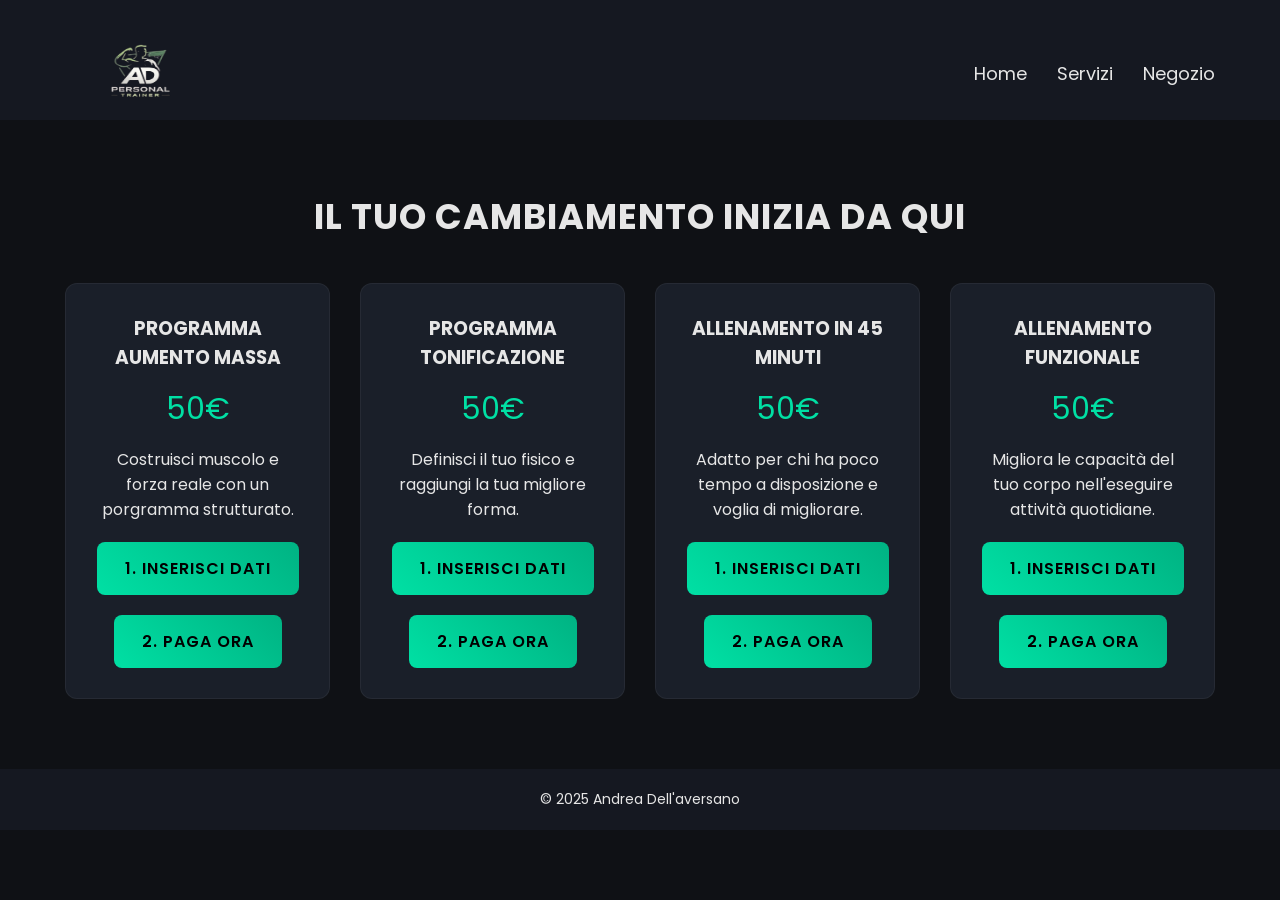
==== negozio.html @ 3703adb0 "Add files via upload" ====
<!DOCTYPE html>
<html lang="it">
<head>
<meta charset="UTF-8">
 <link rel="stylesheet" href="style.css" />
<link href="https://fonts.googleapis.com/css2?family=Poppins:wght@300;400;600;700&display=swap" rel="stylesheet">
<title>Negozio - AD Coaching</title>
</head>

<body>
<header class="header">
  <div class="container nav">
    <a href="index.html" class="logo">
       <img src="logo.png" alt="AD Personal Trainer"></a>
    <nav>
      <a href="index.html">Home</a>
      <a href="servizi.html">Servizi</a>
      <a href="negozio.html">Negozio</a>
    </nav>
  </div>
</header>

<section class="container">
  <h2 class="section-title">Il tuo cambiamento inizia da qui</h2>

<div class="cards">

<div class="card">
    <h3>PROGRAMMA AUMENTO MASSA</h3>
    <p class="price">50€</p>
    <p>Costruisci muscolo e forza reale con un porgramma strutturato.</p>

    <a href="https://docs.google.com/forms/d/e/1FAIpQLSc9XRinZ5HZtg421wZKza_s-uqDw5wBFeYuXApe4MiJMVvzeQ/viewform?usp=header" class="btn">
        1. Inserisci dati
    </a>

    <a href="https://www.paypal.com/paypalme/della0421/50"
 class="btn">
        2. Paga ora
    </a>
</div>

<div class="card">
    <h3>PROGRAMMA TONIFICAZIONE</h3>
    <p class="price">50€</p>
    <p>Definisci il tuo fisico e raggiungi la tua migliore forma.</p>

    <a href="https://docs.google.com/forms/d/e/1FAIpQLSc9XRinZ5HZtg421wZKza_s-uqDw5wBFeYuXApe4MiJMVvzeQ/viewform?usp=header" class="btn">
        1. Inserisci dati
    </a>

    <a href="https://www.paypal.com/paypalme/della0421/50"
 class="btn">
        2. Paga ora
    </a>
</div>

<div class="card">
    <h3>ALLENAMENTO IN 45 MINUTI</h3>
    <p class="price">50€</p>
    <p>Adatto per chi ha poco tempo a disposizione e voglia di migliorare.</p>

    <a href="https://docs.google.com/forms/d/e/1FAIpQLSc9XRinZ5HZtg421wZKza_s-uqDw5wBFeYuXApe4MiJMVvzeQ/viewform?usp=header" class="btn">
        1. Inserisci dati
    </a>

    <a href="https://www.paypal.com/paypalme/della0421/50"
 class="btn">
        2. Paga ora
    </a>
</div>

<div class="card">
    <h3>ALLENAMENTO FUNZIONALE
    </h3>
    <p class="price">50€</p>
    <p>Migliora le capacità del tuo corpo nell'eseguire attività quotidiane.</p>

    <a href="https://docs.google.com/forms/d/e/1FAIpQLSc9XRinZ5HZtg421wZKza_s-uqDw5wBFeYuXApe4MiJMVvzeQ/viewform?usp=header" class="btn">
        1. Inserisci dati
    </a>

    <a href="https://www.paypal.com/paypalme/della0421/50"
 class="btn">
        2. Paga ora
    </a>
</div>

</div>
</section>

<footer>
  <p>© 2025 Andrea Dell'aversano</p>
</footer>

</body>
</html>
---- style.css ----
*{
  margin:0;
  padding:0;
  box-sizing:border-box;
  font-family:'Poppins', sans-serif;
}

body{
  background:#0f1115;
  color:#e6e6e6;
}

.container{
  width:90%;
  max-width:1150px;
  margin:auto;
  padding:70px 0;
}

.header{
  height: 120px;
  background:#151821;
  position:sticky;
  top:0;
  z-index:10;
  font-size: large;
  font-family:sans-serif;
}

.nav{
  display:flex;
  justify-content:space-between;
  align-items:center;
  padding:20px 0;
}

.nav a{
  color:#e6e6e6;
  text-decoration:none;
  margin-left:25px;
}

.logo{
  color:#00e0a4;
  font-weight:700;
}

.hero{
  height:90vh;
  display:flex;
  align-items:center;
  text-align:center;
  background:linear-gradient(135deg,#111,#0f2027);
}

.hero h2{
  font-size:3rem;
  margin-bottom:20px;
}

.hero-bg {
  background: url('https://images.unsplash.com/photo-1583454110551-21f2fa2afe61') center/cover no-repeat;
  position: relative;
}

.overlay {
  position: absolute;
  width: 100%;
  height: 100%;
  background: rgba(0,0,0,0.7);
  top: 0;
  left: 0;
}

.hero-content {
  position: relative;
  z-index: 2;
}


.btn{
  display:inline-block;
  background:#00e0a4;
  color:#000;
  padding:14px 28px;
  border-radius:8px;
  text-decoration:none;
  font-weight:600;
  margin-top:20px;
  transition:.3s;
}

.btn:hover{
  transform:translateY(-3px);
}

.section-title{
  text-align:center;
  font-size:2.2rem;
  margin-bottom:40px;
}

.cards{
  display:grid;
  grid-template-columns:repeat(auto-fit,minmax(260px,1fr));
  gap:30px;
}

.card{
  background:#1a1f29;
  padding:30px;
  border-radius:12px;
  text-align:center;
  position:relative;
  transition:.3s;
}

.card:hover{
  transform:translateY(-6px);
}

.price{
  font-size:30px;
  color:#00e0a4;
  margin:15px 0;
}

.highlight{
  border:2px solid #00e0a4;
}

.badge{
  position:absolute;
  top:-12px;
  right:15px;
  background:#00e0a4;
  color:black;
  padding:5px 10px;
  font-size:12px;
  border-radius:6px;
}

ul{
  list-style:none;
  margin:20px 0;
}

.testimonials{
  background:#151821;
}

.reviews{
  display:grid;
  grid-template-columns:repeat(auto-fit,minmax(250px,1fr));
  gap:25px;
}

.review{
  background:#1a1f29;
  padding:25px;
  border-radius:10px;
  font-size:14px;
}

.cta{
  text-align:center;
}

footer{
  background:#151821;
  text-align:center;
  padding:20px;
  font-size:14px;
}

.coming{
  text-align:center;
  opacity:.7;
}

.logo img {
  height: 100px;
  width: 100px;
  position:sticky;
}

h2 {
  font-weight: 700;
  letter-spacing: 1px;
}

.btn {
  background: linear-gradient(45deg, #00e0a4, #00b383);
  text-transform: uppercase;
  letter-spacing: 1px;
}

.card {
  border: 1px solid rgba(255,255,255,0.05);
}

.card:hover {
  border: 1px solid #00e0a4;
  transform: translateY(-8px) scale(1.02);
}

.section-title {
  text-transform: uppercase;
  letter-spacing: 1px;
}
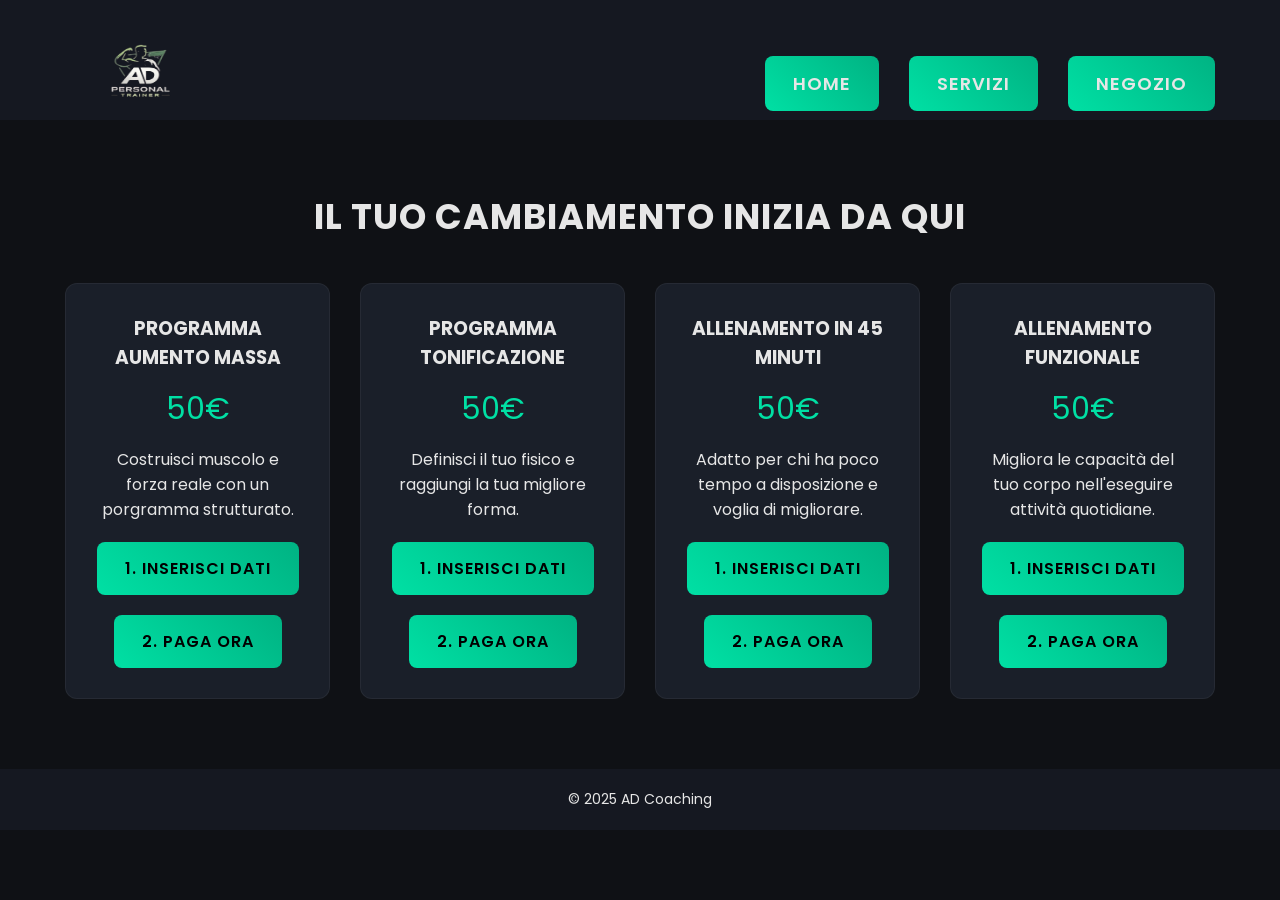
==== commit 877a47f3: "Update negozio.html" ====
--- a/negozio.html
+++ b/negozio.html
@@ -2,9 +2,11 @@
 <html lang="it">
 <head>
 <meta charset="UTF-8">
+ <meta name="viewport" content="width=device-width, initial-scale=1.0" />
+<title>Negozio - AD Coaching</title>
  <link rel="stylesheet" href="style.css" />
 <link href="https://fonts.googleapis.com/css2?family=Poppins:wght@300;400;600;700&display=swap" rel="stylesheet">
-<title>Negozio - AD Coaching</title>
+
 </head>
 
 <body>
@@ -13,9 +15,9 @@
     <a href="index.html" class="logo">
        <img src="logo.png" alt="AD Personal Trainer"></a>
     <nav>
-      <a href="index.html">Home</a>
-      <a href="servizi.html">Servizi</a>
-      <a href="negozio.html">Negozio</a>
+      <a href ="index.html"class="btn" >Home</a>
+      <a href="servizi.html"class="btn">Servizi</a>
+      <a href="negozio.html"class="btn">Negozio</a>
     </nav>
   </div>
 </header>
@@ -90,7 +92,7 @@
 </section>
 
 <footer>
-  <p>© 2025 Andrea Dell'aversano</p>
+  <p>© 2025 AD Coaching</p>
 </footer>
 
 </body>
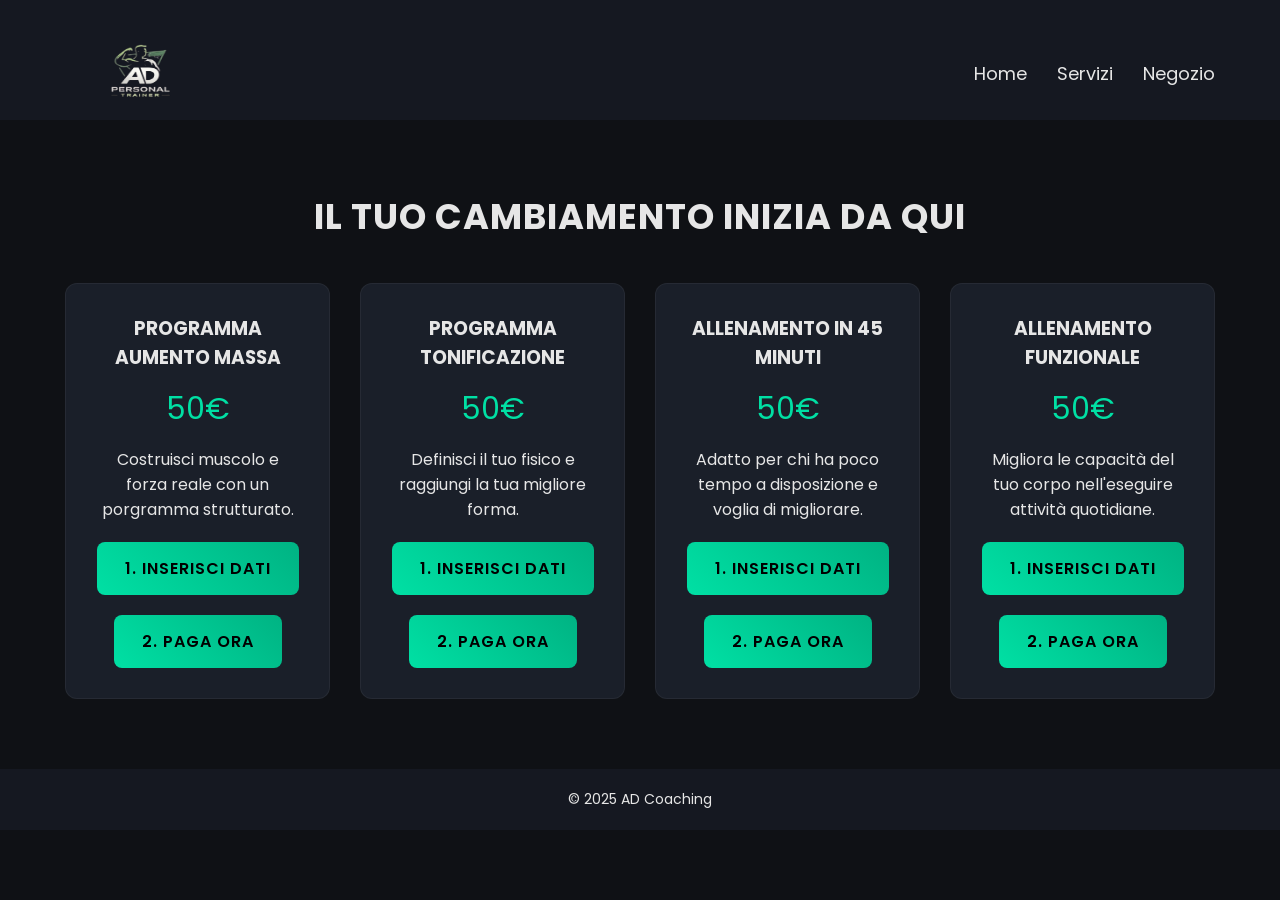
==== commit 2f97bbb6: "Update negozio.html" ====
--- a/negozio.html
+++ b/negozio.html
@@ -15,9 +15,9 @@
     <a href="index.html" class="logo">
        <img src="logo.png" alt="AD Personal Trainer"></a>
     <nav>
-      <a href ="index.html"class="btn" >Home</a>
-      <a href="servizi.html"class="btn">Servizi</a>
-      <a href="negozio.html"class="btn">Negozio</a>
+      <a href ="index.html" >Home</a>
+      <a href="servizi.html">Servizi</a>
+      <a href="negozio.html">Negozio</a>
     </nav>
   </div>
 </header>
